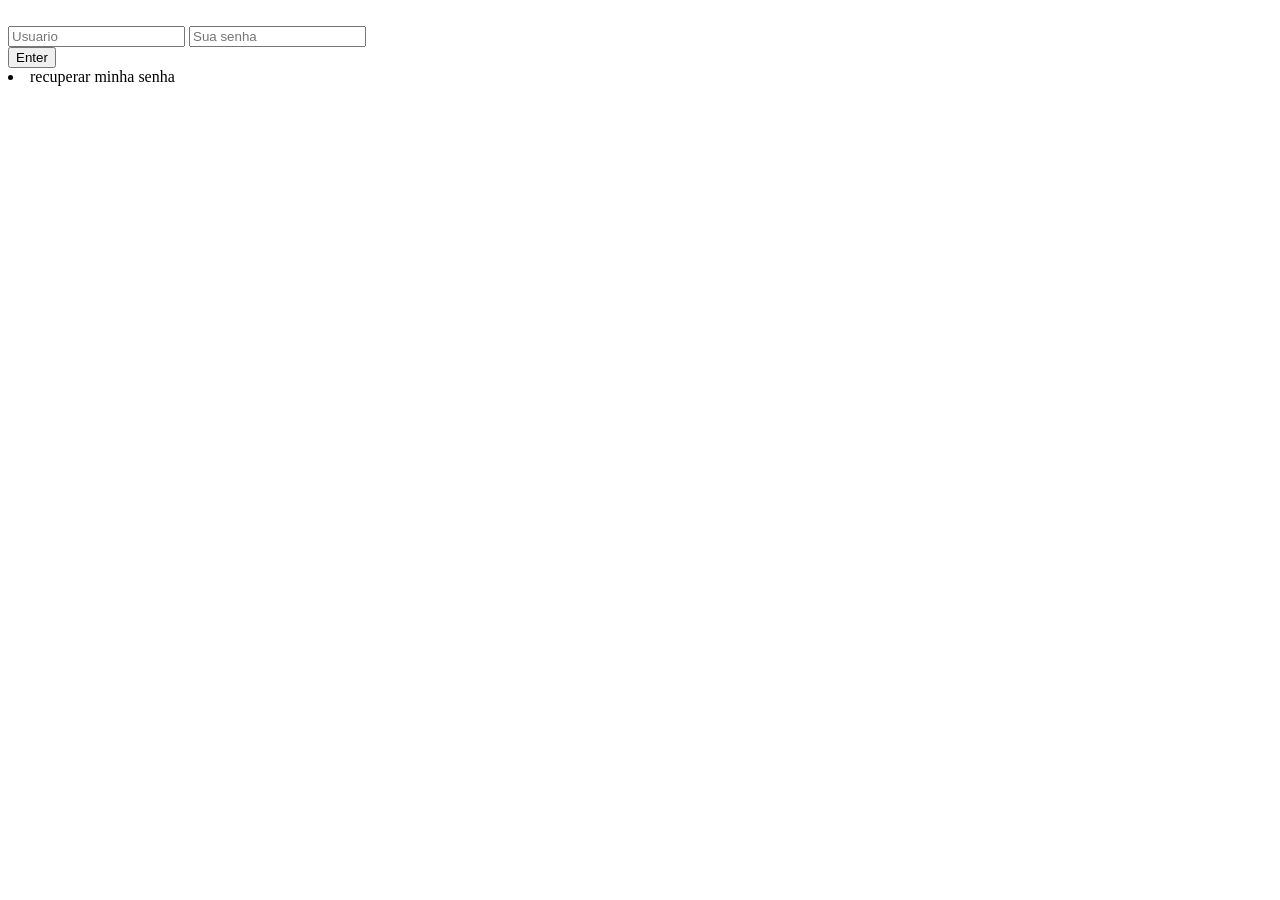
==== index.html @ dfab5eac "atualização2" ====
<!DOCTYPE html>
<html lang="pt-br">
<head>
    <meta charset="UTF-8">
    <meta name="viewport" content="width=device-width, initial-scale=1.0">
    <title>CRM SALES</title>
    <link rel="stylesheet" href="server/css/style.css">
</head>
<body>
    <div class="conteiner_login">
        <div class="img1_logo">
            <img src="server/img/Sogamax-logo azul.png" alt="">
        </div>
        <div class="credenciais">
            <input type="text" id="user" placeholder="Usuario">
            <input type="password" id="pass" placeholder="Sua senha">
        </div>
        <div class="button1_enter">
            <button id="enter" href="server/page/page.html" >Enter</button>
        </div>
        <div class="recovery">
            <li><a id="recovery">
                recuperar minha senha
            </a></li>
        </div>
    </div>
    <script src="server/js/script.js"></script>
</body>
</html>
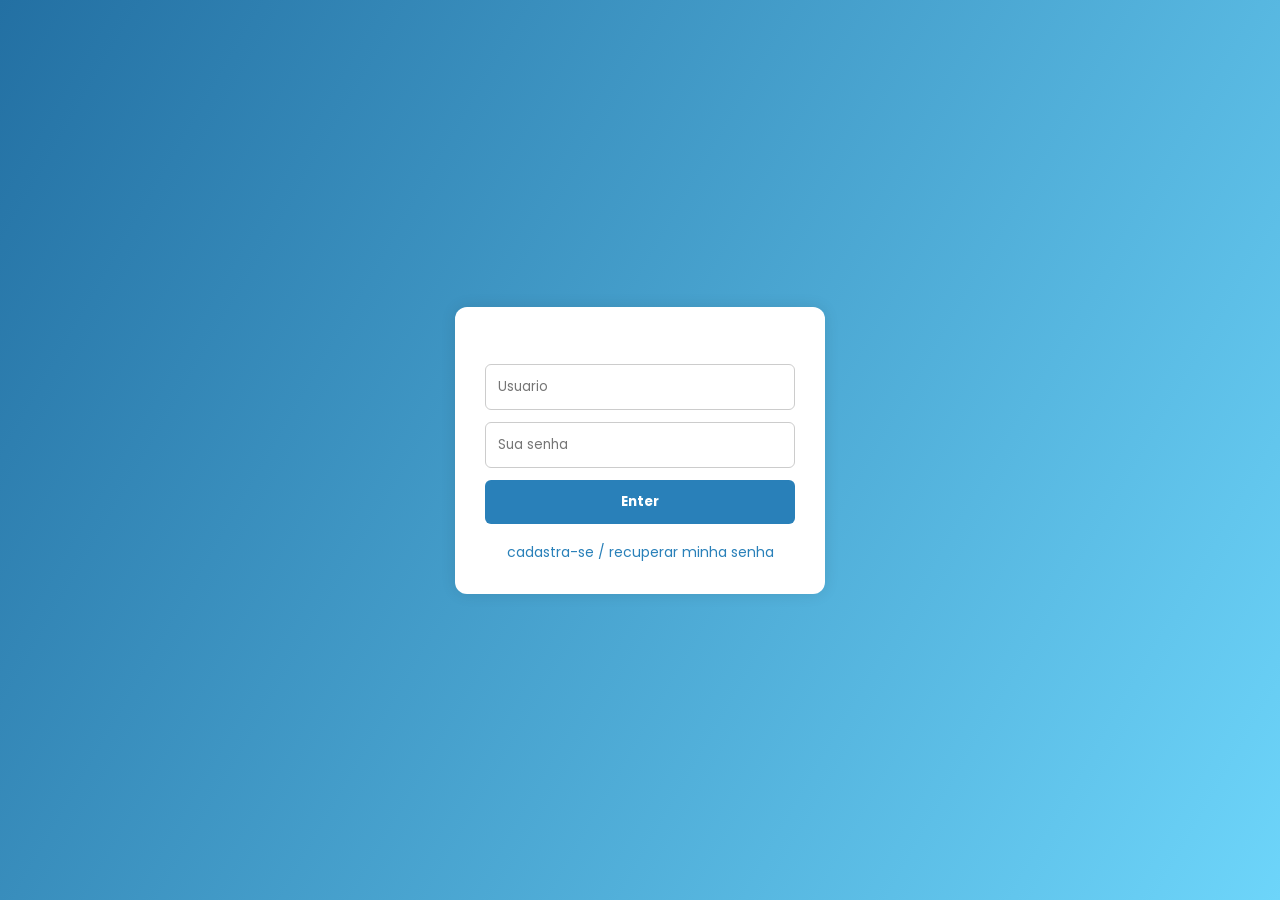
==== commit 1ebd098e: "." ====
--- a/index.html
+++ b/index.html
@@ -16,10 +16,13 @@
             <input type="password" id="pass" placeholder="Sua senha">
         </div>
         <div class="button1_enter">
-            <button id="enter" href="server/page/page.html" >Enter</button>
+            <button id="enter">Enter</button>
         </div>
         <div class="recovery">
-            <li><a id="recovery">
+            <li><a href="cadastro.html">
+                cadastra-se /
+            </a></li>
+            <li><a id="recovery" href="recovery.html">
                 recuperar minha senha
             </a></li>
         </div>
--- a/server/css/style.css
+++ b/server/css/style.css
@@ -0,0 +1,108 @@
+@import url('https://fonts.googleapis.com/css2?family=Poppins:ital,wght@0,100;0,200;0,300;0,400;0,500;0,600;0,700;0,800;0,900;1,100;1,200;1,300;1,400;1,500;1,600;1,700;1,800;1,900&display=swap');
+
+*{
+    margin: 0;
+    padding: 0;
+    box-sizing: border-box;
+
+    font-family: "Poppins", sans-serif;
+}
+
+body {
+    height: 100vh;
+    display: flex;
+    justify-content: center;
+    align-items: center;
+     animation: gradientBG 10s ease infinite;
+    background: linear-gradient(120deg, #2370a3, #6dd5fa);
+}
+
+.conteiner_login {
+    background: white;
+    width: 370px;
+    padding: 30px;
+    border-radius: 12px;
+    box-shadow: 0 0 15px rgba(0,0,0,0.1);
+
+    display: flex;
+    flex-direction: column;
+    align-items: center;
+    transition: 0.7s ; 
+}
+
+.conteiner_login:hover{
+     box-shadow: 0 0 15px rgba(0,0,0,0.4);
+}
+
+.img1_logo img {
+    width: 140px;
+    margin-bottom: 20px;
+}
+
+.credenciais {
+    width: 100%;
+}
+
+.credenciais input {
+    width: 100%;
+    padding: 12px;
+    margin-bottom: 12px;
+    border-radius: 6px;
+    border: 1px solid #ccc;
+    outline: none;
+    transition: 0.9s;
+}
+
+.credenciais input:hover {
+    border-color: #2980b9;
+}
+
+input{
+        transition: 0.9s;
+}
+
+.credenciais input:hover::placeholder {
+    color: #ffffff;
+    transition: 0.9s;
+}
+
+
+.button1_enter {
+    width: 100%;
+}
+
+#enter {
+    width: 100%;
+    padding: 12px;
+    border: none;
+    border-radius: 6px;
+    background: #2980b9;
+    color: white;
+    font-weight: bold;
+    cursor: pointer;
+    transition: 0.3s;
+}
+
+#enter:hover {
+    background: #1f6694;
+}
+
+.recovery {
+    margin-top: 15px;
+    list-style: none;
+    display: flex;
+    gap: 4px;
+}
+
+.recovery a {
+    text-decoration: none;
+    font-size: 14px;
+    color: #2980b9;
+}
+
+.recovery a:hover {
+    color: #1f6694;
+    font-weight: 415;
+}
+
+/* mediaquery */
